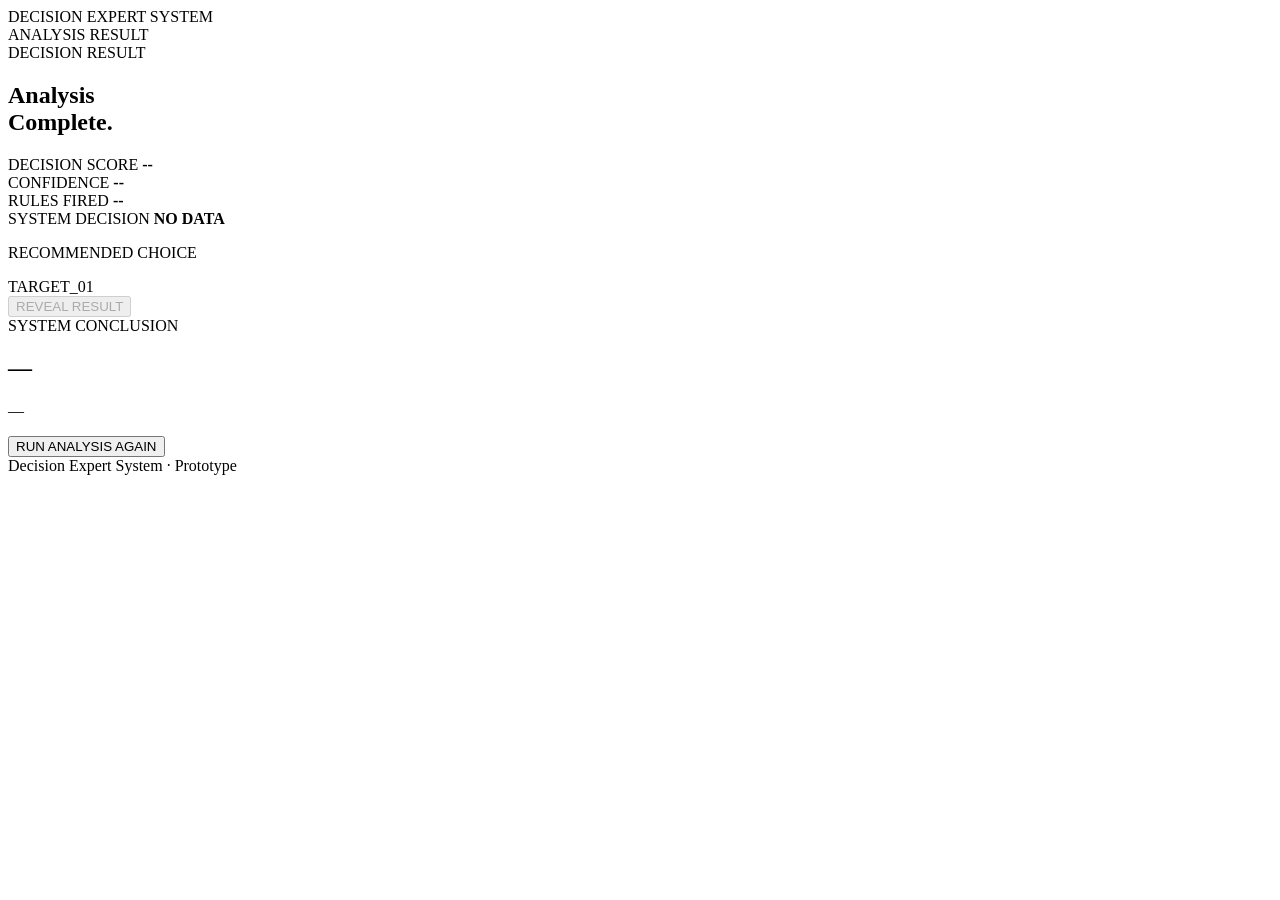
==== result.html @ 9bee4712 "Add files via upload" ====
<!DOCTYPE html>
<html lang="th">

<head>

    <meta charset="UTF-8">

    <meta
        name="viewport"
        content="width=device-width, initial-scale=1.0"
    >

    <title>Decision Result</title>

    <link
        rel="stylesheet"
        href="css/style.css"
    >

</head>


<body>

<div class="app-container">

    <!-- =========================
         TOP BAR
    ========================== -->

    <header class="topbar">

        <div class="brand">

            <span class="status-dot"></span>

            DECISION EXPERT SYSTEM

        </div>

        <div class="version">

            ANALYSIS RESULT

        </div>

    </header>


    <!-- =========================
         RESULT PAGE
    ========================== -->

    <main>

        <section class="result-page">

            <div class="system-label">

                DECISION RESULT

            </div>


            <h1>

                Analysis<br>

                <span>Complete.</span>

            </h1>


            <!-- =========================
                 RESULT PANEL
            ========================== -->

            <div class="result-panel">


                <div class="result-row">

                    <span>
                        DECISION SCORE
                    </span>

                    <strong id="decisionScore">
                        --
                    </strong>

                </div>


                <div class="result-row">

                    <span>
                        CONFIDENCE
                    </span>

                    <strong id="confidence">
                        --
                    </strong>

                </div>


                <div class="result-row">

                    <span>
                        RULES FIRED
                    </span>

                    <strong id="rulesFired">
                        --
                    </strong>

                </div>


                <div class="result-row">

                    <span>
                        SYSTEM DECISION
                    </span>

                    <strong id="systemDecision">
                        --
                    </strong>

                </div>


            </div>


            <!-- =========================
                 RECOMMENDATION
            ========================== -->

            <div class="reveal-container">

                <p class="muted">

                    RECOMMENDED CHOICE

                </p>


                <div
                    id="target"
                    class="target-box"
                >

                    TARGET_01

                </div>


                <button
                    id="revealBtn"
                    class="primary-btn"
                >

                    REVEAL RESULT

                </button>

            </div>


            <!-- =========================
                 FINAL MESSAGE
            ========================== -->

            <div
                id="finalMessage"
                class="final-message hidden"
            >

                <div class="small-label">

                    SYSTEM CONCLUSION

                </div>


                <h2 id="finalTitle">

                    —

                </h2>


                <p id="finalText">

                    —

                </p>

            </div>


            <!-- =========================
                 RESTART
            ========================== -->

            <button
                id="restartBtn"
                class="secondary-btn restart"
            >

                RUN ANALYSIS AGAIN

            </button>


        </section>

    </main>


    <!-- =========================
         FOOTER
    ========================== -->

    <footer>

        Decision Expert System · Prototype

    </footer>

</div>


<script>

document.addEventListener(
    "DOMContentLoaded",
    () => {


        // =========================================
        // GET RESULT FROM APP.JS
        // =========================================

        const storedResult =
            sessionStorage.getItem(
                "decisionResult"
            );


        // =========================================
        // ELEMENTS
        // =========================================

        const decisionScore =
            document.getElementById(
                "decisionScore"
            );

        const confidence =
            document.getElementById(
                "confidence"
            );

        const rulesFired =
            document.getElementById(
                "rulesFired"
            );

        const systemDecision =
            document.getElementById(
                "systemDecision"
            );

        const revealBtn =
            document.getElementById(
                "revealBtn"
            );

        const target =
            document.getElementById(
                "target"
            );

        const finalMessage =
            document.getElementById(
                "finalMessage"
            );

        const finalTitle =
            document.getElementById(
                "finalTitle"
            );

        const finalText =
            document.getElementById(
                "finalText"
            );

        const restartBtn =
            document.getElementById(
                "restartBtn"
            );


        // =========================================
        // NO RESULT PROTECTION
        // =========================================

        if (!storedResult) {

            decisionScore.textContent = "--";

            confidence.textContent = "--";

            rulesFired.textContent = "--";

            systemDecision.textContent =
                "NO DATA";

            revealBtn.disabled = true;

            return;

        }


        // =========================================
        // PARSE RESULT
        // =========================================

        const result =
            JSON.parse(storedResult);


        // =========================================
        // DISPLAY REAL RESULT
        // =========================================

        decisionScore.textContent =
            `${result.totalScore} pts`;

        confidence.textContent =
            `${result.confidence}%`;

        rulesFired.textContent =
            result.firedRules.length;

        systemDecision.textContent =
            result.decision;


        // =========================================
        // REVEAL RESULT
        // =========================================

        revealBtn.addEventListener(
            "click",
            () => {

                revealBtn.disabled = true;

                target.classList.add(
                    "glitch"
                );


                let counter = 0;

                const messages = [
                    "ANALYZING...",
                    "CHECKING FACTS...",
                    "MATCHING RULES...",
                    "EVALUATING...",
                    "FINALIZING..."
                ];


                const interval =
                    setInterval(
                        () => {

                            if (
                                counter <
                                messages.length
                            ) {

                                target.textContent =
                                    messages[counter];

                                counter++;

                            }

                            else {

                                clearInterval(
                                    interval
                                );

                                revealFinalResult();

                            }

                        },
                        500
                    );

            }
        );


        // =========================================
        // FINAL REVEAL
        // =========================================

        function revealFinalResult() {

            target.classList.remove(
                "glitch"
            );


            target.textContent =
                "YOU";


            setTimeout(
                () => {

                    target.textContent =
                        "กิ๊ฟ";
                    finalTitle.textContent =
                        "ระบบเลือกคำตอบนี้";
                    finalText.textContent =
                        "หลังจากประมวลผลข้อมูลทั้งหมด " +
                        "ผ่าน Knowledge Base และ Inference Engine " +
                        "ระบบพบว่าคำตอบที่มีน้ำหนักมากที่สุด " +
                        "คือคนที่คุณกำลังนึกถึงอยู่";


                    finalMessage.classList.remove(
                        "hidden"
                    );

                },
                1200
            );

        }


        // =========================================
        // RESTART
        // =========================================

        restartBtn.addEventListener(
            "click",
            () => {

                sessionStorage.removeItem(
                    "decisionResult"
                );


                window.location.href =
                    "index.html";

            }
        );

    }

);
</script>
</body>
</html>
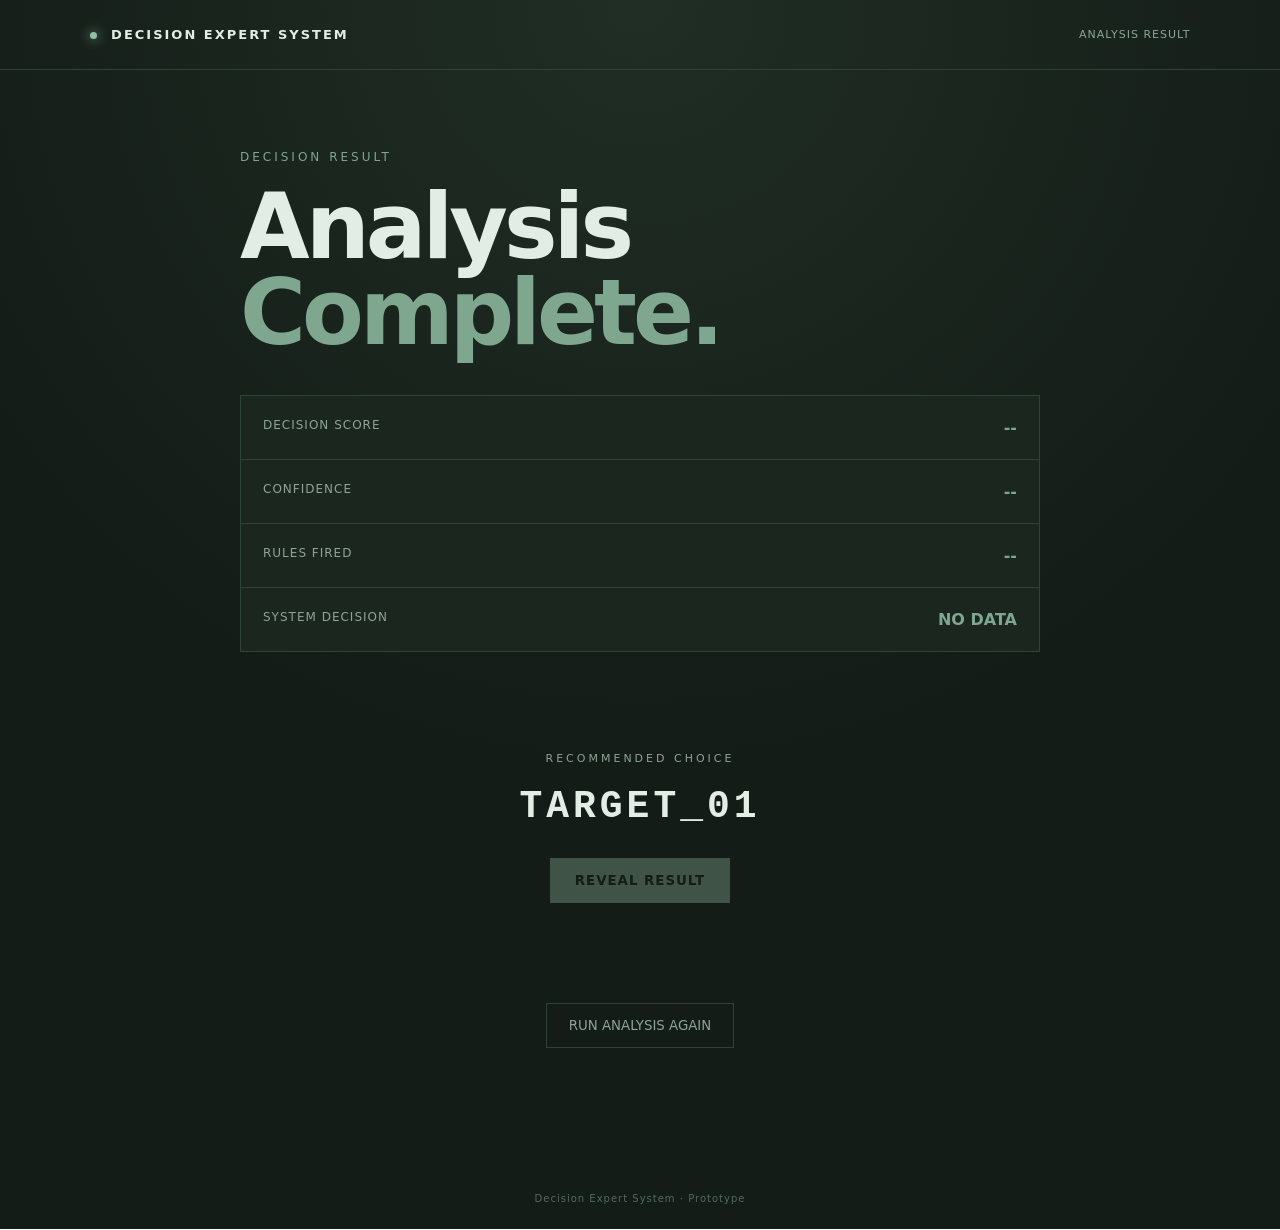
==== commit 7a1b32dc: "Update result.html" ====
--- a/result.html
+++ b/result.html
@@ -14,7 +14,7 @@
 
     <link
         rel="stylesheet"
-        href="css/style.css"
+        href="style.css"
     >
 
 </head>
@@ -475,4 +475,4 @@
 );
 </script>
 </body>
-</html>+</html>
--- a/style.css
+++ b/style.css
@@ -0,0 +1,442 @@
+* {
+    box-sizing: border-box;
+    margin: 0;
+    padding: 0;
+}
+
+:root {
+    /* ปรับโทนเป็น "เขียวเข้มพาสเทล" (Dark Sage / Deep Pastel Green) */
+    --bg: #141c17;              /* พื้นหลังหลัก: เขียวเข้มตุ่นๆ เกือบดำแต่ยังมีความเขียว */
+    --panel: #1b261f;            /* พื้นหลังการ์ด: เขียวเข้มปานกลาง */
+    --panel-light: #23332a;      /* พื้นหลังเบา: เขียวเข้มสว่างขึ้นมาหน่อย */
+
+    --text: #e2ede5;             /* สีตัวอักษรหลัก: เขียวอ่อนสว่างอ่านง่าย */
+    --muted: #8fa397;            /* สีตัวอักษรรอง: เขียวเทาหม่นๆ */
+
+    --accent: #7fa68e;           /* สีเน้น: เขียวเข้มพาสเทล (Sage Green) */
+    --accent-dark: #5c7d6a;      /* สีเน้นเข้ม: เขียวมอสตุ่นๆ */
+
+    --border: #2f4237;           /* สีเส้นขอบ: เขียวเข้มขอบกลมกลืน */
+}
+
+body {
+    min-height: 100vh;
+
+    /* พื้นหลัง body ไล่ระดับจากเขียวเข้มพาสเทลหรูๆ */
+    background:
+        radial-gradient(
+            circle at 50% 0%,
+            #202e25 0%,          
+            var(--bg) 55%          
+        );
+
+    color: var(--text);
+
+    font-family:
+        Inter,
+        system-ui,
+        -apple-system,
+        BlinkMacSystemFont,
+        "Segoe UI",
+        sans-serif;
+}
+
+.app-container {
+    width: 100%;
+    min-height: 100vh;
+    display: flex;
+    flex-direction: column;
+}
+
+.topbar {
+    height: 70px;
+    display: flex;
+    align-items: center;
+    justify-content: space-between;
+    padding: 0 7%;
+    border-bottom: 1px solid var(--border);
+}
+
+.brand {
+    font-size: 13px;
+    font-weight: 700;
+    letter-spacing: 2px;
+}
+
+.status-dot {
+    display: inline-block;
+    width: 7px;
+    height: 7px;
+    margin-right: 8px;
+    border-radius: 50%;
+    background: #8fbfa4;
+    box-shadow: 0 0 12px #8fbfa4;
+}
+
+.version {
+    font-size: 11px;
+    color: var(--muted);
+    letter-spacing: 1px;
+}
+
+main {
+    flex: 1;
+    width: 100%;
+}
+
+.hero {
+    max-width: 900px;
+    margin: auto;
+    min-height: 75vh;
+    display: flex;
+    flex-direction: column;
+    justify-content: center;
+    align-items: flex-start;
+    padding: 60px 25px;
+}
+
+.system-label {
+    color: var(--accent);
+    font-size: 12px;
+    letter-spacing: 3px;
+    margin-bottom: 20px;
+}
+
+.hero h1,
+.result-page h1 {
+    font-size: clamp(48px, 8vw, 90px);
+    line-height: .95;
+    letter-spacing: -4px;
+    margin-bottom: 30px;
+}
+
+.hero h1 span,
+.result-page h1 span {
+    color: var(--accent);
+}
+
+.hero p {
+    max-width: 580px;
+    color: var(--muted);
+    line-height: 1.8;
+    margin-bottom: 40px;
+}
+
+button {
+    border: none;
+    font-family: inherit;
+    cursor: pointer;
+}
+
+.primary-btn {
+    background: var(--accent);
+    color: #141c17;
+    padding: 15px 25px;
+    font-weight: 800;
+    letter-spacing: 1px;
+    transition: .25s;
+}
+
+.primary-btn:hover {
+    transform: translateY(-2px);
+    background: #9abfb0;
+}
+
+.primary-btn:disabled {
+    opacity: .4;
+    cursor: not-allowed;
+}
+
+.secondary-btn {
+    background: transparent;
+    color: var(--muted);
+    border: 1px solid var(--border);
+    padding: 14px 22px;
+    transition: .25s;
+}
+
+.secondary-btn:hover {
+    color: var(--text);
+    border-color: var(--accent);
+}
+
+.hidden {
+    display: none !important;
+}
+
+.question-section {
+    max-width: 850px;
+    margin: auto;
+    padding: 70px 25px;
+}
+
+.progress-wrapper {
+    margin-bottom: 50px;
+}
+
+.progress-info {
+    margin-bottom: 12px;
+    font-size: 12px;
+    color: var(--muted);
+}
+
+#questionNumber {
+    color: var(--text);
+    font-size: 20px;
+    font-weight: 700;
+}
+
+.progress-bar {
+    height: 3px;
+    background: var(--border);
+}
+
+#progressBar {
+    width: 0%;
+    height: 100%;
+    background: var(--accent);
+    transition: width .4s;
+}
+
+.question-card {
+    background: rgba(27, 38, 31, 0.85);
+    border: 1px solid var(--border);
+    padding: 45px;
+    backdrop-filter: blur(10px);
+}
+
+.question-category {
+    color: var(--accent);
+    font-size: 11px;
+    letter-spacing: 2px;
+    margin-bottom: 25px;
+}
+
+.question-card h2 {
+    font-size: 30px;
+    line-height: 1.4;
+    margin-bottom: 35px;
+}
+
+.answers {
+    display: grid;
+    gap: 12px;
+}
+
+.answer {
+    padding: 18px 20px;
+    background: var(--panel-light);
+    border: 1px solid var(--border);
+    color: var(--text);
+    text-align: left;
+    transition: .25s;
+}
+
+.answer:hover {
+    border-color: var(--accent);
+    transform: translateX(4px);
+}
+
+.answer.selected {
+    border-color: var(--accent);
+    background: rgba(127, 166, 142, 0.2);
+}
+
+.navigation {
+    display: flex;
+    justify-content: space-between;
+    margin-top: 25px;
+}
+
+.processing {
+    min-height: 75vh;
+    display: flex;
+    flex-direction: column;
+    align-items: center;
+    justify-content: center;
+}
+
+.loader {
+    width: 45px;
+    height: 45px;
+    border: 2px solid var(--border);
+    border-top-color: var(--accent);
+    border-radius: 50%;
+    animation: spin 1s linear infinite;
+    margin-bottom: 30px;
+}
+
+@keyframes spin {
+    to {
+        transform: rotate(360deg);
+    }
+}
+
+.processing-title {
+    font-weight: 700;
+    letter-spacing: 2px;
+}
+
+#processingText {
+    color: var(--muted);
+    margin-top: 10px;
+}
+
+.terminal {
+    width: min(500px, 90%);
+    margin-top: 30px;
+    padding: 20px;
+    background: #0e1411;
+    border: 1px solid var(--border);
+    color: #7fa68e;
+    font-family: monospace;
+    font-size: 12px;
+    line-height: 2;
+}
+
+.terminal-cursor {
+    animation: blink 1s infinite;
+}
+
+@keyframes blink {
+    50% {
+        opacity: 0;
+    }
+}
+
+.result-page {
+    max-width: 850px;
+    margin: auto;
+    padding: 80px 25px;
+}
+
+.result-panel {
+    border: 1px solid var(--border);
+    background: var(--panel);
+    margin: 40px 0;
+}
+
+.result-row {
+    display: flex;
+    justify-content: space-between;
+    padding: 22px;
+    border-bottom: 1px solid var(--border);
+}
+
+.result-row:last-child {
+    border-bottom: none;
+}
+
+.result-row span {
+    color: var(--muted);
+    font-size: 12px;
+    letter-spacing: 1px;
+}
+
+.result-row strong {
+    color: var(--accent);
+}
+
+.reveal-container {
+    text-align: center;
+    padding: 60px 0;
+}
+
+.muted {
+    color: var(--muted);
+    font-size: 11px;
+    letter-spacing: 3px;
+    margin-bottom: 20px;
+}
+
+.target-box {
+    font-family: monospace;
+    font-size: 38px;
+    font-weight: 800;
+    letter-spacing: 4px;
+    margin-bottom: 30px;
+}
+
+.glitch {
+    animation: glitch .2s infinite;
+}
+
+@keyframes glitch {
+    0% { transform: translateX(0); }
+    25% { transform: translateX(-4px); }
+    50% { transform: translateX(4px); }
+    75% { transform: translateX(-2px); }
+    100% { transform: translateX(0); }
+}
+
+.final-message {
+    text-align: center;
+    margin: 50px auto;
+    max-width: 600px;
+    padding: 35px;
+    border: 1px solid var(--border);
+    background: rgba(127, 166, 142, 0.85);
+    color: #141c17;
+    animation: appear .8s ease;
+}
+
+@keyframes appear {
+    from {
+        opacity: 0;
+        transform: translateY(20px);
+    }
+    to {
+        opacity: 1;
+        transform: translateY(0);
+    }
+}
+
+.small-label {
+    color: var(--accent);
+    font-size: 10px;
+    letter-spacing: 3px;
+    margin-bottom: 20px;
+}
+
+.final-message h2 {
+    font-size: 25px;
+    line-height: 1.5;
+    margin-bottom: 20px;
+}
+
+.final-message p {
+    color: #1c2b22;
+    line-height: 1.8;
+}
+
+.restart {
+    display: block;
+    margin: 40px auto;
+}
+
+footer {
+    padding: 25px;
+    text-align: center;
+    color: #536b5c;
+    font-size: 10px;
+    letter-spacing: 1px;
+}
+
+@media (max-width: 600px) {
+    .topbar {
+        padding: 0 20px;
+    }
+    .version {
+        display: none;
+    }
+    .hero h1,
+    .result-page h1 {
+        letter-spacing: -2px;
+    }
+    .question-card {
+        padding: 25px;
+    }
+    .question-card h2 {
+        font-size: 23px;
+    }
+}
